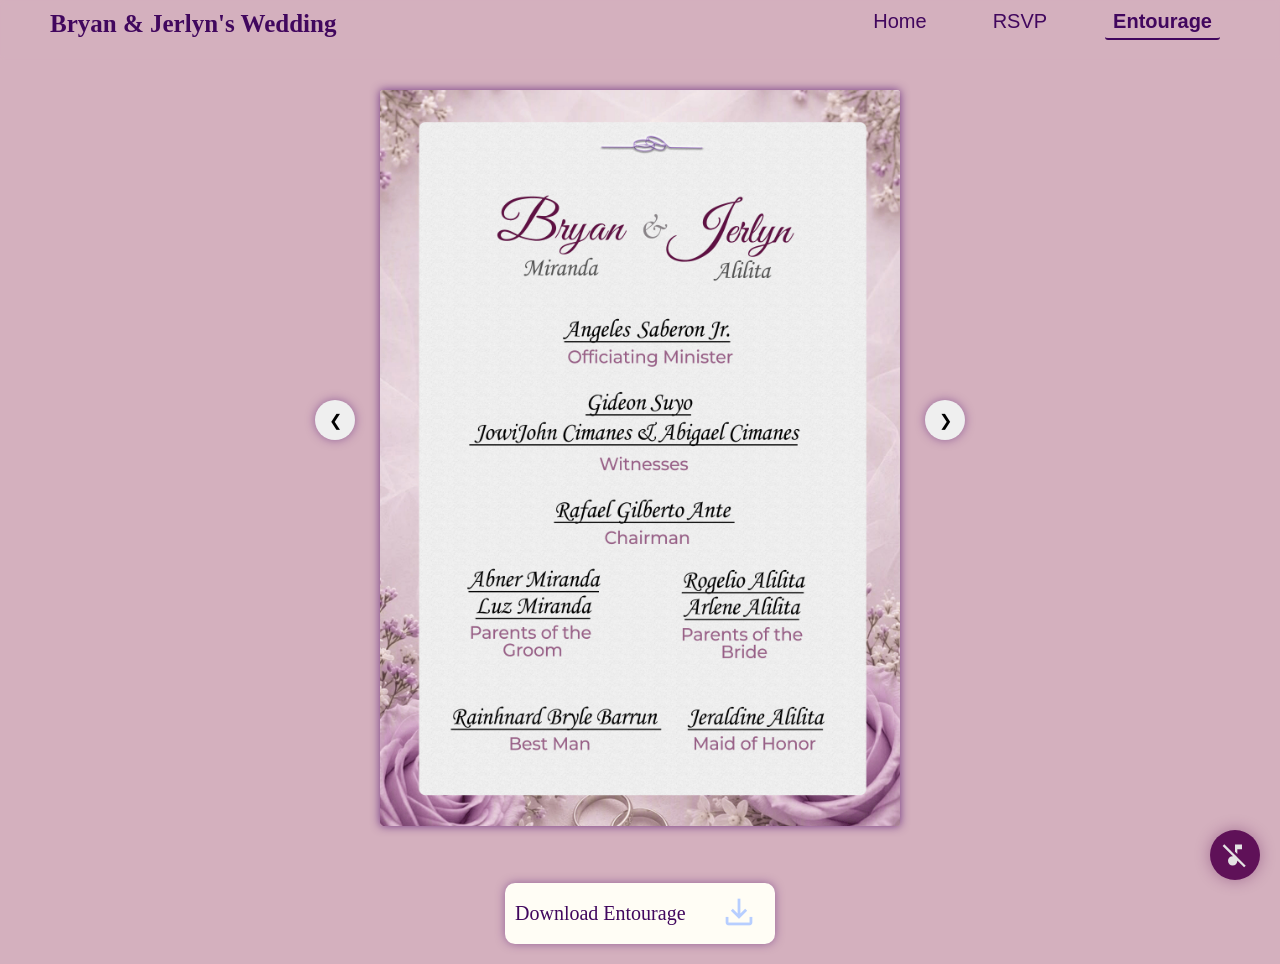
==== entourage.html @ efbb9640 "Add files via upload" ====
<!DOCTYPE html>
<html lang="en">
<head>
  <meta charset="UTF-8">
  <meta name="viewport" content="width=device-width, initial-scale=1.0">
  <title>Entourage B&J Wedding </title>
  <link rel="stylesheet" href="https://fonts.googleapis.com/css2?family=Material+Symbols+Outlined:opsz,wght,FILL,GRAD@20..48,100..700,0..1,-50..200&icon_names=download" />
  <link rel="stylesheet" href="entourage.css">
  <link rel="icon" type="image/png" href="./logo.png?v=2">
</head>
<body style="background: rgb(212, 176, 190);">


<audio id="bg-audio" autoplay preload="auto" loop>
  <source src="On This Day by David Pomeranz piano cover sheet music.mp3" type="audio/mpeg">
</audio>


<div class="header">
  <div class="left-title">
    <h1 class="header-title-text">Bryan & Jerlyn's Wedding</h1>
  </div>

  <button class="hamburger" id="hamburger" aria-label="Open Navigation Menu">
    &#9776;
</button>
<div class="header-content">
  <a href="index.html">
    <button class="home-button">Home</button>
  </a>

  <a href="rsvp.html">
    <button class="rsvp-navigation">RSVP</button>
  </a> 

  <a href="entourage.html">
    <button class="entourage-button">Entourage</button>
  </a>
</div>
</div>


  <button id="musicToggle" class="music-btn" aria-label="Toggle music">
    <img src="musicon.svg" class="music-icon" alt="Play music" width="28" height="28">
    <img src="musicoff.svg" class="mute-icon" alt="Mute music" width="28" height="28" style="display:none;">
  </button>


<div class="entourage">
    <div class="group">
      <img class="card" src="entourage-1-Recovered.jpg" alt="">
      <img class="card" src="entourage-2-Recovered.jpg" alt="">
      <img class="card" src="directors.jpg" alt="">
    </div>
    <button class="prev" onclick="prevSlide()">&#10094</button>
    <button class="next" onclick="nextSlide()">&#10095</button>
  </div>

  <div class="download">
  <img src="entourage-1-Recovered.jpg" alt="Entourage Image 1">
  <img src="entourage-2-Recovered.jpg" alt="Entourage Image 2">
  <img src="directors.jpg" alt="Entourage Image 3">
  </div>
  <div class="button-margin">
<p class="downloadText">Download Entourage
   <button id="buttondownload"><span class="material-symbols-outlined">
download
</span></button>
</p>
  </div>

 

<script src="download.js"></script>
<script src="entourage.js"></script>
<script src="navigation.js"></script>
<script src="music.js"></script>
</body>
</html>
---- entourage.css ----
.body{
  height:800px;
max-width: 100%;
margin: 0;
padding-bottom: 150px;
}

/* Header content */

.header {
  overflow: visible;
  background-color: transparent;
  backdrop-filter: blur(2px);
  display: flex;
  flex-direction: row;
  align-items:start;
  justify-content: space-between;
  position: fixed;
  top: 0;
  height: auto;
  left: 0;
  right: 0;
  z-index: 1000;
  padding: 5px 20px;
}

.header-title-text {
  color: rgb(65, 7, 94);
  margin-left: 30px;
  font-size: 25px;
  text-align: start;
  margin-top: 5px;
}

.header-content {
  display: flex;
  gap: 50px;
}

.home-button,
.rsvp-navigation,
.entourage-button {
  place-items: center;
  border: none;
  border-radius: 3px;
  padding: 5px 8px;
  background: transparent;
  color: rgb(65, 7, 94);
  cursor: pointer;
  font-size: 20px;
}

.entourage-button {
  border-bottom: 2px solid #41075e;
  font-weight: bold;
}

.entourage-button {
  margin-right: 40px;
}

.hamburger{
  color: rgb(65, 7, 94);
  font-size: 30px;
  background-color: rgba(255, 255, 255, 0.8);
  border: none;
  border-radius: 8px;
  cursor: pointer;
  display: none;
  box-shadow: 0 0 10px rgba(0, 0, 0, 0.5);
}

/* Header responsive mobile screens */

@media screen and (max-width: 480px) and (orientation: portrait){

  .header{
    padding: 5px 15px;
    align-items: center;
  }
  
  .header-title-text{
    margin-left:0;
    font-size: 20px;
  }

  .hamburger{
    display: block;
  }

  .header-content{
    display: none;
    position: absolute;
    top: 100%;
    right: 25px;
    flex-direction: column;
    gap: 5px;
    padding: 10px;
    border-radius: 8px;
    background: rgba(255, 255, 255, 0.95);
    box-shadow: 0 0 10px rgba(85, 20, 115, 0.3);
  }

  .header-content.active{
    display: flex;
  }

  .home-button,
  .rsvp-navigation,
  .entourage-button {
    padding: 3px 5px;
    font-size: 18px;
  }

  .entourage-button{
    margin-right: 0;
  }
}

/*Smaller Phone */

@media screen and (max-width: 380px) and (orientation: portrait){

  .header{
    padding: 5px 10px;
  } 

  .header-title-text{
    font-size: 12px;
  }

  .hamburger{
    font-size: 24px;
  }

  .header-content{
    right: 10px;
  }
}

/* Tablet */

@media screen and (min-width: 481px) and (max-width: 768px) and (orientation: portrait){

  .header{
    padding: 5px 15px;
    align-items: center;
  }
  
  .header-title-text{
    margin-left:0;
    font-size: 22px;
  }

  .hamburger{
    display: block;
  }

  .header-content{
    display: none;
    position: absolute;
    top: 100%;
    right: 25px;
    flex-direction: column;
    gap: 5px;
    padding: 10px;
    border-radius: 8px;
    background: rgba(255, 255, 255, 0.95);
    box-shadow: 0 0 10px rgba(85, 20, 115, 0.3);
  }

  .header-content.active{
    display: flex;
  }

  .home-button,
  .rsvp-navigation,
  .entourage-button {
    padding: 3px 5px;
    font-size: 20px;
  }

  .entourage-button{
    margin-right: 0;
  }
}

@media screen and (min-width: 769px) and (max-width: 1024px) and (orientation: landscape){

  .header-title-text{
    font-size: 20px;
  }

  .home-button,
  .entourage-button,
  .rsvp-navigation{
    font-size: 20px;
  }
}

/* Music Button*/
.music-btn {
  position: fixed !important;
  bottom: 20px !important;
  right: 20px !important;
  width: 50px;
  height: 50px;
  border-radius: 50%;
  border: none;
  background: #5f1158;
  color: rgb(95, 17, 88);
  cursor: pointer;
  display: flex;
  align-items: center;
  justify-content: center;
  transition: all 0.3s ease;
  z-index: 999 !important;
  box-shadow: 0 0 15px rgba(95, 17, 88, 0.4);
}

.music-btn:hover {
  transform: scale(1.1);
  background: rgba(95, 17, 88, 0.35);
  box-shadow: 0 0 25px rgba(95, 17, 88, 0.5);
}

.music-btn:active {
  transform: scale(0.95);
}

.music-btn .music-icon,
.music-btn .mute-icon {
  position: absolute;
  transition: all 0.3s ease;
}

/* Pulsing animation when music is playing */
.music-btn.playing {
  animation: pulse 2s ease-in-out infinite;
}

@keyframes pulse {
  0% {
    box-shadow: 0 0 15px rgba(95, 17, 88, 0.3);
  }
  50% {
    box-shadow: 0 0 30px rgba(95, 17, 88, 0.6);
  }
  100% {
    box-shadow: 0 0 15px rgba(95, 17, 88, 0.3);
  }
}

/* Mobile responsive for music button */
@media screen and (max-width: 768px) {
  .music-btn {
    width: 50px;
    height: 50px;
    bottom: 15px;
    right: 15px;
  }
  
  .music-btn svg {
    width: 22px;
    height: 22px;
  }
}

@media screen and (max-width: 480px) {
  .music-btn {
    width: 36px;
    height: 36px;
    bottom: 12px;
    right: 12px;
  }
  
  .music-btn svg {
    width: 18px;
    height: 18px;
  }
}
/*Entourage*/

.entourage{
    position: relative;
    width: 90%; 
    max-width: 650px;
    aspect-ratio: 4/5;
    margin: 60px auto 0;
  }

.group{
   width: 100%;
   display: flex;
   align-items: center;
   justify-content: center;
   position: relative;
  }

.card{
    display: none;
    width: 80%;
    max-width:600px;
    height: auto;
    object-fit: contain;
    border-radius: .2em;

    position: absolute;
    top: 30px;
    left: 50%;
    translate: -50% 0;
    transition: clip-path 1s ease;
    box-shadow: 0 0 10px rgba(85, 20, 115, 0.8);
  }

.card.displayCard{
    display: block;
  }
  
.card:hover{
      cursor: pointer;
  }

.entourage button{
  position: absolute;
  top: 20em;
  transform: translateY(50%);
  
  z-index: 10;
  font-size: 1rem;
  border-radius:50%;
  width: 40px;
  height: 40px;
  padding: 6px 10px;
  border: none;
  cursor: pointer;
}

.prev{
  left: 0;
  box-shadow: 0 0 10px rgba(85, 20, 115, 0.5);
}

.next{
  right: 0;
  box-shadow: 0 0 10px rgba(85, 20, 115, 0.5);
}

@media screen and (max-width: 500px) {

  .group{
    flex-direction: column;
  }
    
}

.button-margin{
  margin-top: 20px;
}

.downloadText{
  position: relative;
  margin-top: -10px;
  display: flex;
  flex-direction: row;
  justify-content: space-between;
  align-items: center;
  margin-left: auto;
  margin-right: auto;
  padding: 8px 10px 8px 10px;
  text-align: center;
  background-color: rgb(255, 253, 245);
  color: rgb(65, 7, 94);
  font-size: 20px;
  border-radius: 5px;
  width: 250px;
  outline: none;
  border: none;
  border-radius: .5em;
  z-index: 0;
  box-shadow: 0 0 10px rgba(85, 20, 115, 0.5);
}

.downloadText::before{

  content:"" ;
  position: absolute;
  top:-2px;
  left:-3px;
  padding: 5px;
  background-size: 600%;
  background: linear-gradient(
    45deg,#8b65f4,#b79dff,#b7ceff, #78a2fc);
  z-index: -1;
  filter: blur(1px);
  opacity: 0;
  inset: 0;
  border-radius: .5em;
  transition: opacity .3s ease-in-out;
  animation: glowing 20s linear infinite;

  -webkit-mask:
    linear-gradient(#fff 0 0) content-box,
    linear-gradient(#fff 0 0);
  mask:
    linear-gradient(#fff 0 0) content-box,
    linear-gradient(#fff 0 0);
  -webkit-mask-composite: xor;
  mask-composite: exclude;
}

.downloadText:hover{
  color: rgb(85, 20, 115);
  font-weight: bold;
}

.downloadText:hover::before{
  opacity: 1;
}


@keyframes glowing {
  0% { background-position: 0 0; }
  50% { background-position: 400% 0; }
  100% { background-position: 0 0; }
}

.downloadText:active::after{
  background: transparent;
}

.downloadText:active{
  color: rgb(85, 20, 115);
  font-weight: bold;
}


#buttondownload {
 
  color: #b7ceff;
  background-color: transparent;
  border: none;
  border-radius: 5px;
  cursor: pointer;
  margin-right: 0;
}

#buttondownload .material-symbols-outlined{
  font-size: 40px !important;
}

#download-img:hover {
  opacity: 0.8;
}

.download{
  display: none;
}



/*Entourage Mobile fit */

@media screen and (max-width: 480px) {

  body {
    padding-bottom: 50px !important;
  }

  .entourage {
    width: 100%;
    max-width: 450px;
    height: auto;
    margin: 70px auto 0;
    box-sizing: border-box;
  }

  .group {
    width: 100%;
    align-items: center;
    justify-content: center;
  }

  .card {
    width: 90%;
    max-width: 460px;
    height: auto;
    position: absolute;
    top: 30px;
    left: 50%;
    translate: -50% 0;
  }


  .entourage button {
    top: 50%;
    transform: translateY(-50%);
  }

  .downloadText {
    font-size: 16px;
  }

  #buttondownload .material-symbols-outlined {
    margin-left:-10px !important;
    font-size: 40px !important;
  }

  .button-margin {
    margin-top: 70px;
  }

}
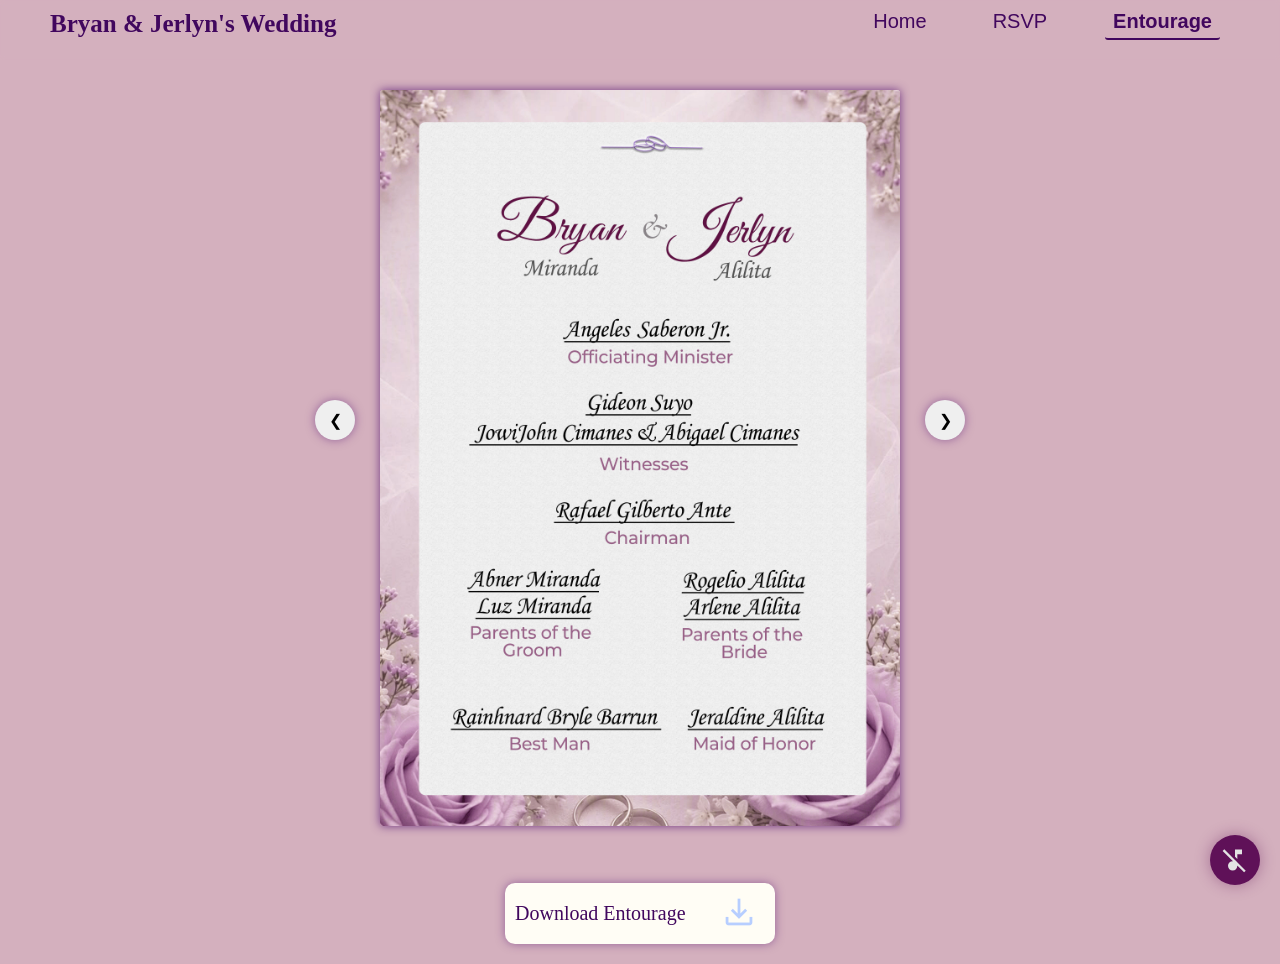
==== commit 15182923: "Add files via upload" ====
--- a/entourage.html
+++ b/entourage.html
@@ -1,43 +1,46 @@
 <!DOCTYPE html>
 <html lang="en">
+
 <head>
   <meta charset="UTF-8">
   <meta name="viewport" content="width=device-width, initial-scale=1.0">
   <title>Entourage B&J Wedding </title>
-  <link rel="stylesheet" href="https://fonts.googleapis.com/css2?family=Material+Symbols+Outlined:opsz,wght,FILL,GRAD@20..48,100..700,0..1,-50..200&icon_names=download" />
+  <link rel="stylesheet"
+    href="https://fonts.googleapis.com/css2?family=Material+Symbols+Outlined:opsz,wght,FILL,GRAD@20..48,100..700,0..1,-50..200&icon_names=download" />
   <link rel="stylesheet" href="entourage.css">
   <link rel="icon" type="image/png" href="./logo.png?v=2">
 </head>
+
 <body style="background: rgb(212, 176, 190);">
 
 
-<audio id="bg-audio" autoplay preload="auto" loop>
-  <source src="On This Day by David Pomeranz piano cover sheet music.mp3" type="audio/mpeg">
-</audio>
+  <audio id="bg-audio" autoplay preload="auto" loop>
+    <source src="On This Day by David Pomeranz piano cover sheet music.mp3" type="audio/mpeg">
+  </audio>
 
 
-<div class="header">
-  <div class="left-title">
-    <h1 class="header-title-text">Bryan & Jerlyn's Wedding</h1>
+  <div class="header">
+    <div class="left-title">
+      <h1 class="header-title-text">Bryan & Jerlyn's Wedding</h1>
+    </div>
+
+    <button class="hamburger" id="hamburger" aria-label="Open Navigation Menu">
+      &#9776;
+    </button>
+    <div class="header-content">
+      <a href="index.html">
+        <button class="home-button">Home</button>
+      </a>
+
+      <a href="rsvp.html">
+        <button class="rsvp-navigation">RSVP</button>
+      </a>
+
+      <a href="entourage.html">
+        <button class="entourage-button">Entourage</button>
+      </a>
+    </div>
   </div>
-
-  <button class="hamburger" id="hamburger" aria-label="Open Navigation Menu">
-    &#9776;
-</button>
-<div class="header-content">
-  <a href="index.html">
-    <button class="home-button">Home</button>
-  </a>
-
-  <a href="rsvp.html">
-    <button class="rsvp-navigation">RSVP</button>
-  </a> 
-
-  <a href="entourage.html">
-    <button class="entourage-button">Entourage</button>
-  </a>
-</div>
-</div>
 
 
   <button id="musicToggle" class="music-btn" aria-label="Toggle music">
@@ -46,7 +49,7 @@
   </button>
 
 
-<div class="entourage">
+  <div class="entourage">
     <div class="group">
       <img class="card" src="entourage-1-Recovered.jpg" alt="">
       <img class="card" src="entourage-2-Recovered.jpg" alt="">
@@ -57,23 +60,34 @@
   </div>
 
   <div class="download">
-  <img src="entourage-1-Recovered.jpg" alt="Entourage Image 1">
-  <img src="entourage-2-Recovered.jpg" alt="Entourage Image 2">
-  <img src="directors.jpg" alt="Entourage Image 3">
+    <img src="entourage-1-Recovered.jpg" alt="Entourage Image 1">
+    <img src="entourage-2-Recovered.jpg" alt="Entourage Image 2">
+    <img src="directors.jpg" alt="Entourage Image 3">
   </div>
   <div class="button-margin">
-<p class="downloadText">Download Entourage
-   <button id="buttondownload"><span class="material-symbols-outlined">
-download
-</span></button>
-</p>
+    <p class="downloadText">Download Entourage
+      <button id="buttondownload"><span class="material-symbols-outlined">
+          download
+        </span></button>
+    </p>
   </div>
 
- 
+  <!--Full screen Gallery-->
+  <div id="fullscreenContainer" class="fullscreen">
+    <div class="fullscreen-content">
+      <button class="prev" onclick="prevSlide()">&#10094</button>
+      <img id="fullscreenImage" src="" alt="">
+      <button class="next" onclick="nextSlide()">&#10095</button>
+    </div>
+    <button id="screenClose" class="screen-close">&#x2715;</button>
+  </div>
 
-<script src="download.js"></script>
-<script src="entourage.js"></script>
-<script src="navigation.js"></script>
-<script src="music.js"></script>
+
+  <script src="download.js"></script>
+  <script src="entourage.js"></script>
+  <script src="navigation.js"></script>
+  <script src="music.js"></script>
+  <script src="fullscreen.js"></script>
 </body>
+
 </html>
--- a/entourage.css
+++ b/entourage.css
@@ -1,8 +1,8 @@
-.body{
-  height:800px;
-max-width: 100%;
-margin: 0;
-padding-bottom: 150px;
+.body {
+  height: 800px;
+  max-width: 100%;
+  margin: 0;
+  padding-bottom: 150px;
 }
 
 /* Header content */
@@ -13,7 +13,7 @@
   backdrop-filter: blur(2px);
   display: flex;
   flex-direction: row;
-  align-items:start;
+  align-items: start;
   justify-content: space-between;
   position: fixed;
   top: 0;
@@ -59,7 +59,7 @@
   margin-right: 40px;
 }
 
-.hamburger{
+.hamburger {
   color: rgb(65, 7, 94);
   font-size: 30px;
   background-color: rgba(255, 255, 255, 0.8);
@@ -72,23 +72,23 @@
 
 /* Header responsive mobile screens */
 
-@media screen and (max-width: 480px) and (orientation: portrait){
-
-  .header{
+@media screen and (max-width: 480px) and (orientation: portrait) {
+
+  .header {
     padding: 5px 15px;
     align-items: center;
   }
-  
-  .header-title-text{
-    margin-left:0;
+
+  .header-title-text {
+    margin-left: 0;
     font-size: 20px;
   }
 
-  .hamburger{
+  .hamburger {
     display: block;
   }
 
-  .header-content{
+  .header-content {
     display: none;
     position: absolute;
     top: 100%;
@@ -101,7 +101,7 @@
     box-shadow: 0 0 10px rgba(85, 20, 115, 0.3);
   }
 
-  .header-content.active{
+  .header-content.active {
     display: flex;
   }
 
@@ -112,51 +112,51 @@
     font-size: 18px;
   }
 
-  .entourage-button{
+  .entourage-button {
     margin-right: 0;
   }
 }
 
 /*Smaller Phone */
 
-@media screen and (max-width: 380px) and (orientation: portrait){
-
-  .header{
+@media screen and (max-width: 380px) and (orientation: portrait) {
+
+  .header {
     padding: 5px 10px;
-  } 
-
-  .header-title-text{
+  }
+
+  .header-title-text {
     font-size: 12px;
   }
 
-  .hamburger{
+  .hamburger {
     font-size: 24px;
   }
 
-  .header-content{
+  .header-content {
     right: 10px;
   }
 }
 
 /* Tablet */
 
-@media screen and (min-width: 481px) and (max-width: 768px) and (orientation: portrait){
-
-  .header{
+@media screen and (min-width: 481px) and (max-width: 768px) and (orientation: portrait) {
+
+  .header {
     padding: 5px 15px;
     align-items: center;
   }
-  
-  .header-title-text{
-    margin-left:0;
+
+  .header-title-text {
+    margin-left: 0;
     font-size: 22px;
   }
 
-  .hamburger{
+  .hamburger {
     display: block;
   }
 
-  .header-content{
+  .header-content {
     display: none;
     position: absolute;
     top: 100%;
@@ -169,7 +169,7 @@
     box-shadow: 0 0 10px rgba(85, 20, 115, 0.3);
   }
 
-  .header-content.active{
+  .header-content.active {
     display: flex;
   }
 
@@ -180,20 +180,20 @@
     font-size: 20px;
   }
 
-  .entourage-button{
+  .entourage-button {
     margin-right: 0;
   }
 }
 
-@media screen and (min-width: 769px) and (max-width: 1024px) and (orientation: landscape){
-
-  .header-title-text{
+@media screen and (min-width: 769px) and (max-width: 1024px) and (orientation: landscape) {
+
+  .header-title-text {
     font-size: 20px;
   }
 
   .home-button,
   .entourage-button,
-  .rsvp-navigation{
+  .rsvp-navigation {
     font-size: 20px;
   }
 }
@@ -201,7 +201,7 @@
 /* Music Button*/
 .music-btn {
   position: fixed !important;
-  bottom: 20px !important;
+  bottom: 15px !important;
   right: 20px !important;
   width: 50px;
   height: 50px;
@@ -243,9 +243,11 @@
   0% {
     box-shadow: 0 0 15px rgba(95, 17, 88, 0.3);
   }
+
   50% {
     box-shadow: 0 0 30px rgba(95, 17, 88, 0.6);
   }
+
   100% {
     box-shadow: 0 0 15px rgba(95, 17, 88, 0.3);
   }
@@ -259,7 +261,7 @@
     bottom: 15px;
     right: 15px;
   }
-  
+
   .music-btn svg {
     width: 22px;
     height: 22px;
@@ -273,62 +275,65 @@
     bottom: 12px;
     right: 12px;
   }
-  
+
   .music-btn svg {
     width: 18px;
     height: 18px;
   }
 }
+
 /*Entourage*/
 
-.entourage{
-    position: relative;
-    width: 90%; 
-    max-width: 650px;
-    aspect-ratio: 4/5;
-    margin: 60px auto 0;
-  }
-
-.group{
-   width: 100%;
-   display: flex;
-   align-items: center;
-   justify-content: center;
-   position: relative;
-  }
-
-.card{
-    display: none;
-    width: 80%;
-    max-width:600px;
-    height: auto;
-    object-fit: contain;
-    border-radius: .2em;
-
-    position: absolute;
-    top: 30px;
-    left: 50%;
-    translate: -50% 0;
-    transition: clip-path 1s ease;
-    box-shadow: 0 0 10px rgba(85, 20, 115, 0.8);
-  }
-
-.card.displayCard{
-    display: block;
-  }
-  
-.card:hover{
-      cursor: pointer;
-  }
-
-.entourage button{
+.entourage {
+  position: relative;
+  width: 90%;
+  max-width: 650px;
+  aspect-ratio: 4/5;
+  margin: 60px auto 0;
+}
+
+.group {
+  width: 100%;
+  display: flex;
+  align-items: center;
+  justify-content: center;
+  position: relative;
+}
+
+.card {
+  display: none;
+  width: 80%;
+  max-width: 600px;
+  height: auto;
+  object-fit: contain;
+  border-radius: .2em;
+
+  position: absolute;
+  top: 30px;
+  left: 50%;
+  translate: -50% 0;
+  transition: clip-path 1s ease;
+  box-shadow: 0 0 10px rgba(85, 20, 115, 0.8);
+}
+
+.card.displayCard {
+  display: block;
+}
+
+.card:hover {
+  cursor: pointer;
+}
+
+.entourage button,
+.fullscreen .next,
+.fullscreen .prev {
   position: absolute;
   top: 20em;
   transform: translateY(50%);
-  
+
   z-index: 10;
   font-size: 1rem;
-  border-radius:50%;
+  border-radius: 50%;
   width: 40px;
   height: 40px;
   padding: 6px 10px;
@@ -336,29 +341,53 @@
   cursor: pointer;
 }
 
-.prev{
+.prev {
   left: 0;
   box-shadow: 0 0 10px rgba(85, 20, 115, 0.5);
 }
 
-.next{
+.next {
   right: 0;
   box-shadow: 0 0 10px rgba(85, 20, 115, 0.5);
 }
 
+.fullscreen-content {
+  position: relative;
+  display: flex;
+  width: 100%;
+  height: 100%;
+  align-items: center;
+  justify-content: center;
+}
+
+.fullscreen .prev,
+.fullscreen .next {
+  position: static;
+  transform: none;
+  flex-shrink: 0;
+}
+
+.fullscreen .prev {
+  margin-right: 10px;
+}
+
+.fullscreen .next {
+  margin-left: 10px;
+}
+
 @media screen and (max-width: 500px) {
 
-  .group{
+  .group {
     flex-direction: column;
   }
-    
-}
-
-.button-margin{
+
+}
+
+.button-margin {
   margin-top: 20px;
 }
 
-.downloadText{
+.downloadText {
   position: relative;
   margin-top: -10px;
   display: flex;
@@ -372,7 +401,6 @@
   background-color: rgb(255, 253, 245);
   color: rgb(65, 7, 94);
   font-size: 20px;
-  border-radius: 5px;
   width: 250px;
   outline: none;
   border: none;
@@ -381,16 +409,15 @@
   box-shadow: 0 0 10px rgba(85, 20, 115, 0.5);
 }
 
-.downloadText::before{
-
-  content:"" ;
+.downloadText::before {
+
+  content: "";
   position: absolute;
-  top:-2px;
-  left:-3px;
+  top: -2px;
+  left: -3px;
   padding: 5px;
   background-size: 600%;
-  background: linear-gradient(
-    45deg,#8b65f4,#b79dff,#b7ceff, #78a2fc);
+  background: linear-gradient(45deg, #8b65f4, #b79dff, #b7ceff, #78a2fc);
   z-index: -1;
   filter: blur(1px);
   opacity: 0;
@@ -409,34 +436,42 @@
   mask-composite: exclude;
 }
 
-.downloadText:hover{
+.downloadText:hover {
   color: rgb(85, 20, 115);
   font-weight: bold;
 }
 
-.downloadText:hover::before{
+.downloadText:hover::before {
   opacity: 1;
 }
 
 
 @keyframes glowing {
-  0% { background-position: 0 0; }
-  50% { background-position: 400% 0; }
-  100% { background-position: 0 0; }
-}
-
-.downloadText:active::after{
+  0% {
+    background-position: 0 0;
+  }
+
+  50% {
+    background-position: 400% 0;
+  }
+
+  100% {
+    background-position: 0 0;
+  }
+}
+
+.downloadText:active::after {
   background: transparent;
 }
 
-.downloadText:active{
+.downloadText:active {
   color: rgb(85, 20, 115);
   font-weight: bold;
 }
 
 
 #buttondownload {
- 
+
   color: #b7ceff;
   background-color: transparent;
   border: none;
@@ -445,7 +480,7 @@
   margin-right: 0;
 }
 
-#buttondownload .material-symbols-outlined{
+#buttondownload .material-symbols-outlined {
   font-size: 40px !important;
 }
 
@@ -453,10 +488,51 @@
   opacity: 0.8;
 }
 
-.download{
+.download {
   display: none;
 }
 
+/*Gallery fullscreen*/
+.fullscreen {
+  position: fixed;
+  top: 0;
+  left: 0;
+  width: 100%;
+  height: 100%;
+  background-color: rgba(0, 0, 0, 0.9);
+  display: none;
+  justify-content: center;
+  align-items: center;
+  z-index: 9999;
+  padding: 10px;
+  touch-action: none;
+}
+
+.fullscreen.active {
+  display: flex;
+}
+
+#fullscreenImage {
+  max-width: 70vw;
+  max-height: 85vh;
+  border-radius: 4px;
+  box-shadow: 1px 1px 10px -5px black;
+  object-fit: contain;
+  transition: clip-path 1s ease;
+}
+
+.screen-close {
+  position: absolute;
+  top: 7%;
+  right: 20%;
+  font-size: 25px;
+  background: transparent;
+  color: white;
+  cursor: pointer;
+  z-index: 10000;
+  padding: 5px 10px;
+  border: none;
+}
 
 
 /*Entourage Mobile fit */
@@ -498,16 +574,43 @@
   }
 
   .downloadText {
-    font-size: 16px;
+    width: 50px;
+    height: 50px;
+    padding: 0;
+    margin: 0 auto;
+    display: flex;
+    align-items: center;
+    justify-content: center;
+    font-size: 0;
+    border-radius: .5em;
+  }
+
+  #buttondownload {
+    margin: 0;
+    padding: 0;
+    display: flex;
+    align-items: center;
+    justify-content: center;
   }
 
   #buttondownload .material-symbols-outlined {
-    margin-left:-10px !important;
-    font-size: 40px !important;
+    margin: 0 !important;
+    font-size: 32px !important;
   }
 
   .button-margin {
     margin-top: 70px;
   }
 
+  .fullscreen {
+    justify-content: center;
+    align-items: center;
+    z-index: 9999;
+    padding: 8px;
+  }
+
+  .screen-close {
+    top: 7%;
+    right: 8%;
+  }
 }
